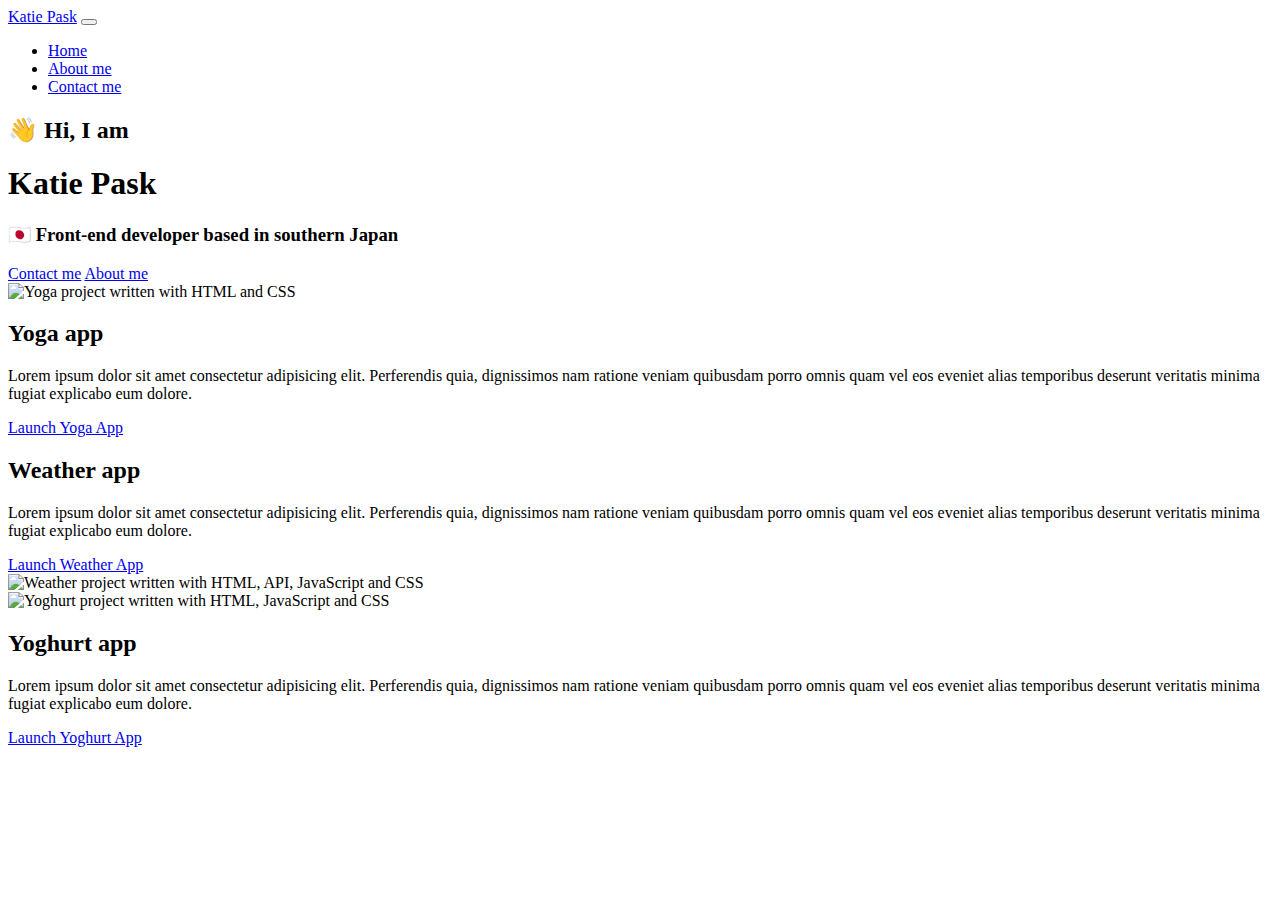
==== index.html @ 1fe474e4 "Initial upload" ====
<!DOCTYPE html>
<html lang="en">
  <head>
    <meta charset="UTF-8" />
    <meta http-equiv="X-UA-Compatible" content="IE=edge" />
    <meta name="viewport" content="width=device-width, initial-scale=1.0" />
    <meta
      name="description"
      content="Katie Pask -- front end developer based in Japan, skilled in HTML, CSS and JavaScript"
    />

    <title>Katie Pask - front end developer based in Japan</title>

    <link
      href="https://cdn.jsdelivr.net/npm/bootstrap@5.1.1/dist/css/bootstrap.min.css"
      rel="stylesheet"
      integrity="sha384-F3w7mX95PdgyTmZZMECAngseQB83DfGTowi0iMjiWaeVhAn4FJkqJByhZMI3AhiU"
      crossorigin="anonymous"
    />

    <script
      src="https://cdn.jsdelivr.net/npm/bootstrap@5.1.1/dist/js/bootstrap.bundle.min.js"
      integrity="sha384-/bQdsTh/da6pkI1MST/rWKFNjaCP5gBSY4sEBT38Q/9RBh9AH40zEOg7Hlq2THRZ"
      crossorigin="anonymous"
    ></script>

    <link rel="stylesheet" href="style.css" />
  </head>

  <body>
    <nav class="navbar navbar-expand-lg navbar-light bg-light fixed-top">
      <div class="container">
        <a class="navbar-brand" href="index.html">Katie Pask</a>
        <button
          class="navbar-toggler"
          type="button"
          data-bs-toggle="collapse"
          data-bs-target="#navbarNav"
          aria-controls="navbarNav"
          aria-expanded="false"
          aria-label="Toggle navigation"
        >
          <span class="navbar-toggler-icon"></span>
        </button>
        <div class="collapse navbar-collapse" id="navbarNav">
          <ul class="navbar-nav">
            <li class="nav-item">
              <a class="nav-link active" aria-current="page" href="index.html"
                >Home</a
              >
            </li>
            <li class="nav-item">
              <a class="nav-link" href="about.html">About me</a>
            </li>
            <li class="nav-item">
              <a class="nav-link" href="about.html#contact">Contact me</a>
            </li>
          </ul>
        </div>
      </div>
    </nav>
    <h2 class="text-center">👋 Hi, I am</h2>
    <h1 class="text-center">Katie Pask</h1>
    <h3 class="text-center">🇯🇵 Front-end developer based in southern Japan</h3>
    <div class="navigation-links mb-5">
      <a href="about.html#contact" class="primary-link">Contact me</a>
      <a href="about.html" class="secondary-link">About me</a>
    </div>
    <div class="container">
      <div class="row">
        <div class="col-md-6">
          <img
            src="images/yoga.png"
            alt="Yoga project written with HTML and CSS"
            class="img-fluid rounded"
          />
        </div>
        <div class="col-md-6">
          <h2 class="mb-3 left-align">Yoga app</h2>
          <p>
            Lorem ipsum dolor sit amet consectetur adipisicing elit. Perferendis
            quia, dignissimos nam ratione veniam quibusdam porro omnis quam vel
            eos eveniet alias temporibus deserunt veritatis minima fugiat
            explicabo eum dolore.
          </p>
          <div class="mt-5">
            <a href="#" class="primary-link">Launch Yoga App</a>
          </div>
        </div>
      </div>
      <div class="row mt-5">
        <div class="col-md-6">
          <h2 class="mb-3 left-align">Weather app</h2>
          <p>
            Lorem ipsum dolor sit amet consectetur adipisicing elit. Perferendis
            quia, dignissimos nam ratione veniam quibusdam porro omnis quam vel
            eos eveniet alias temporibus deserunt veritatis minima fugiat
            explicabo eum dolore.
          </p>
          <div class="mb-5 mt-5">
            <a href="#" class="primary-link">Launch Weather App</a>
          </div>
        </div>
        <div class="col-md-6">
          <img
            src="images/weather.png"
            alt="Weather project written with HTML, API, JavaScript and CSS"
            class="img-fluid rounded"
          />
        </div>
      </div>
      <div class="row mt-5">
        <div class="col-md-6">
          <img
            src="images/yogurt.png"
            alt="Yoghurt project written with HTML, JavaScript and CSS"
            class="img-fluid rounded"
          />
        </div>
        <div class="col-md-6">
          <h2 class="mb-3 left-align">Yoghurt app</h2>
          <p>
            Lorem ipsum dolor sit amet consectetur adipisicing elit. Perferendis
            quia, dignissimos nam ratione veniam quibusdam porro omnis quam vel
            eos eveniet alias temporibus deserunt veritatis minima fugiat
            explicabo eum dolore.
          </p>
          <div class="mt-5">
            <a href="#" class="primary-link">Launch Yoghurt App</a>
          </div>
        </div>
      </div>
    </div>
  </body>
</html>
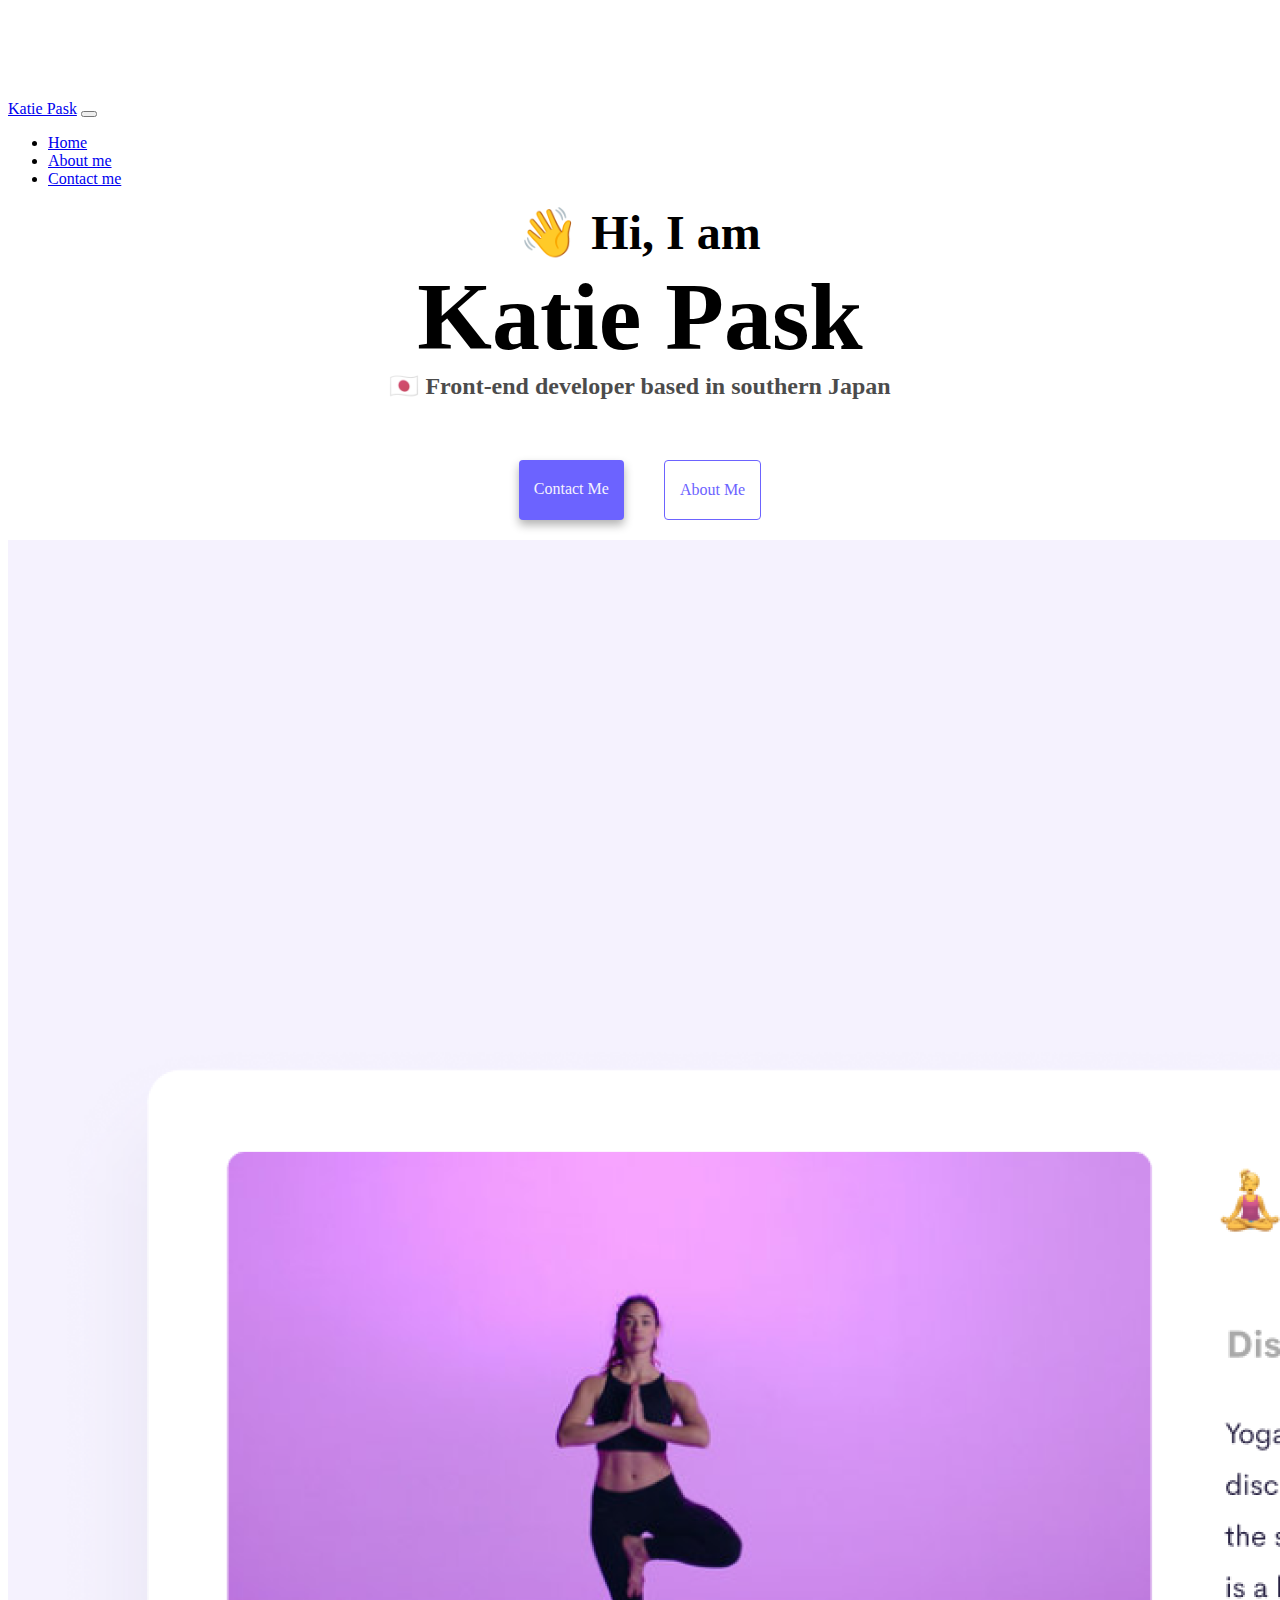
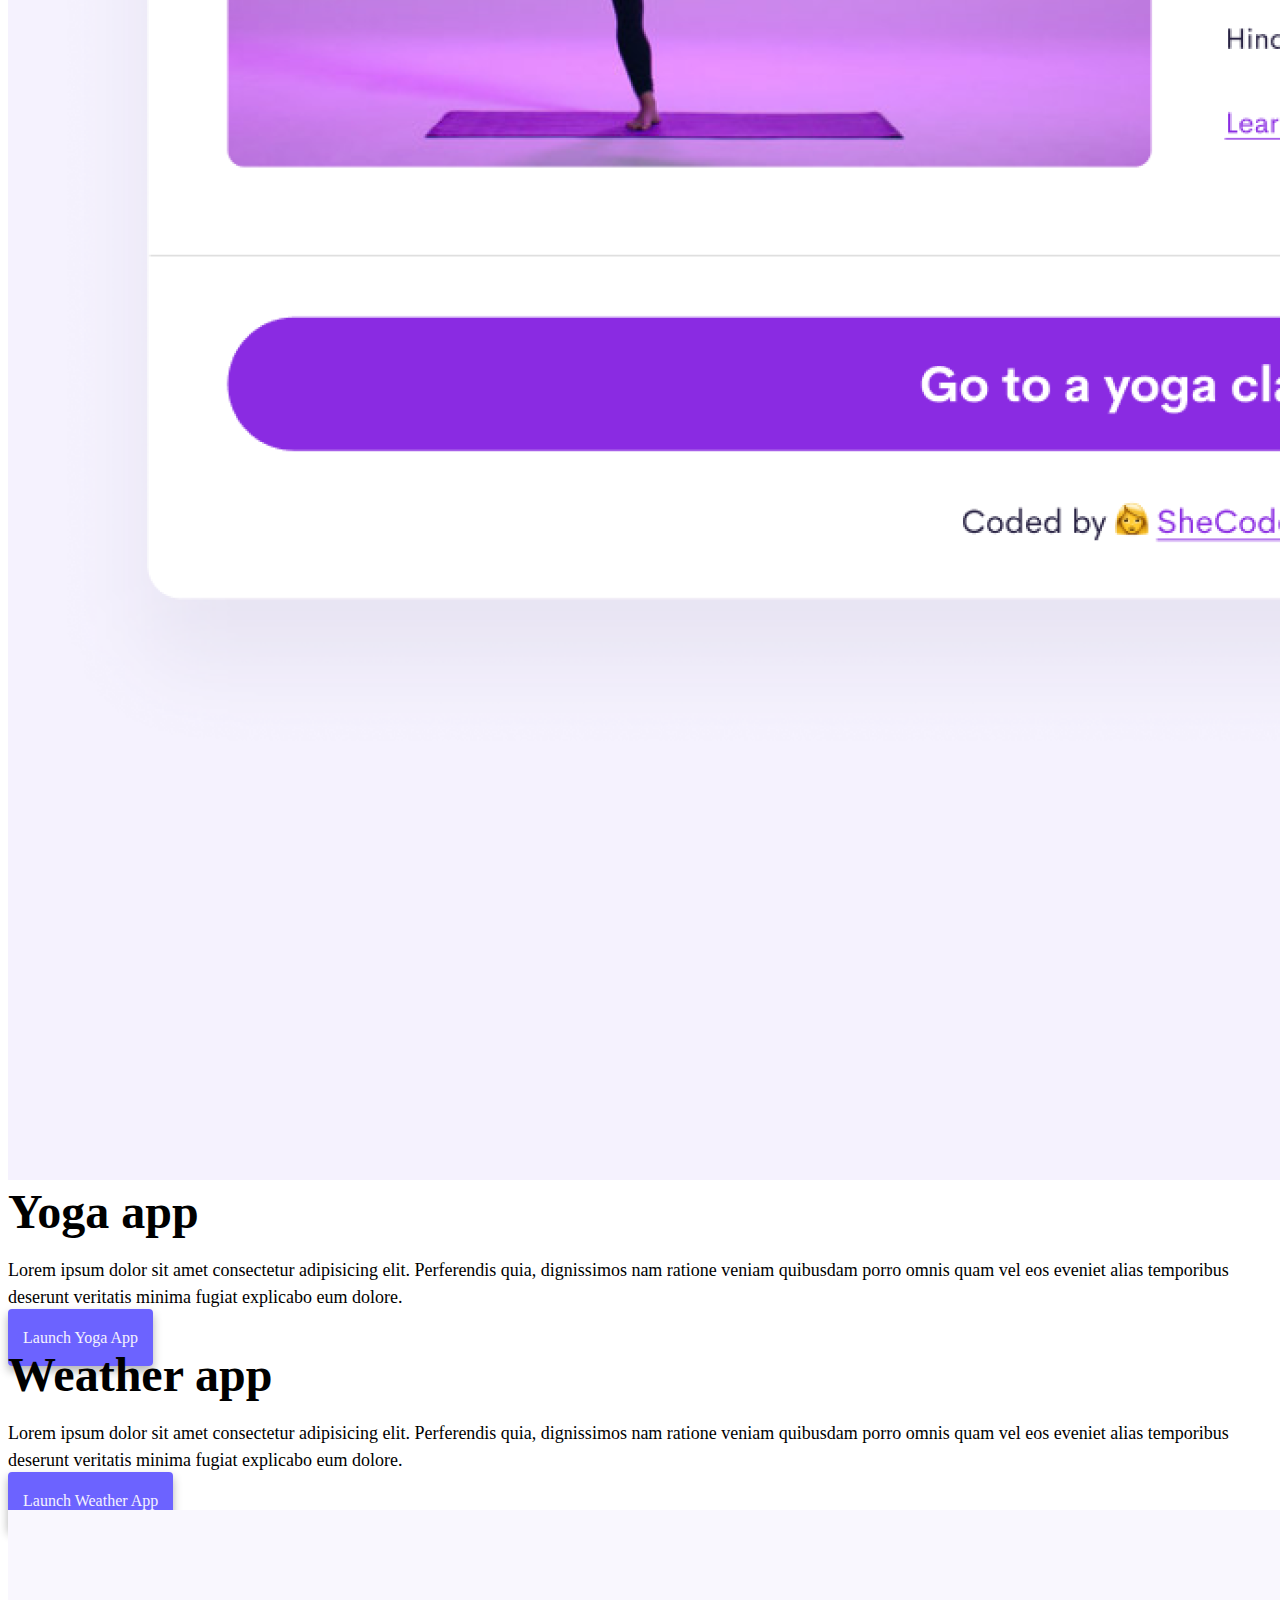
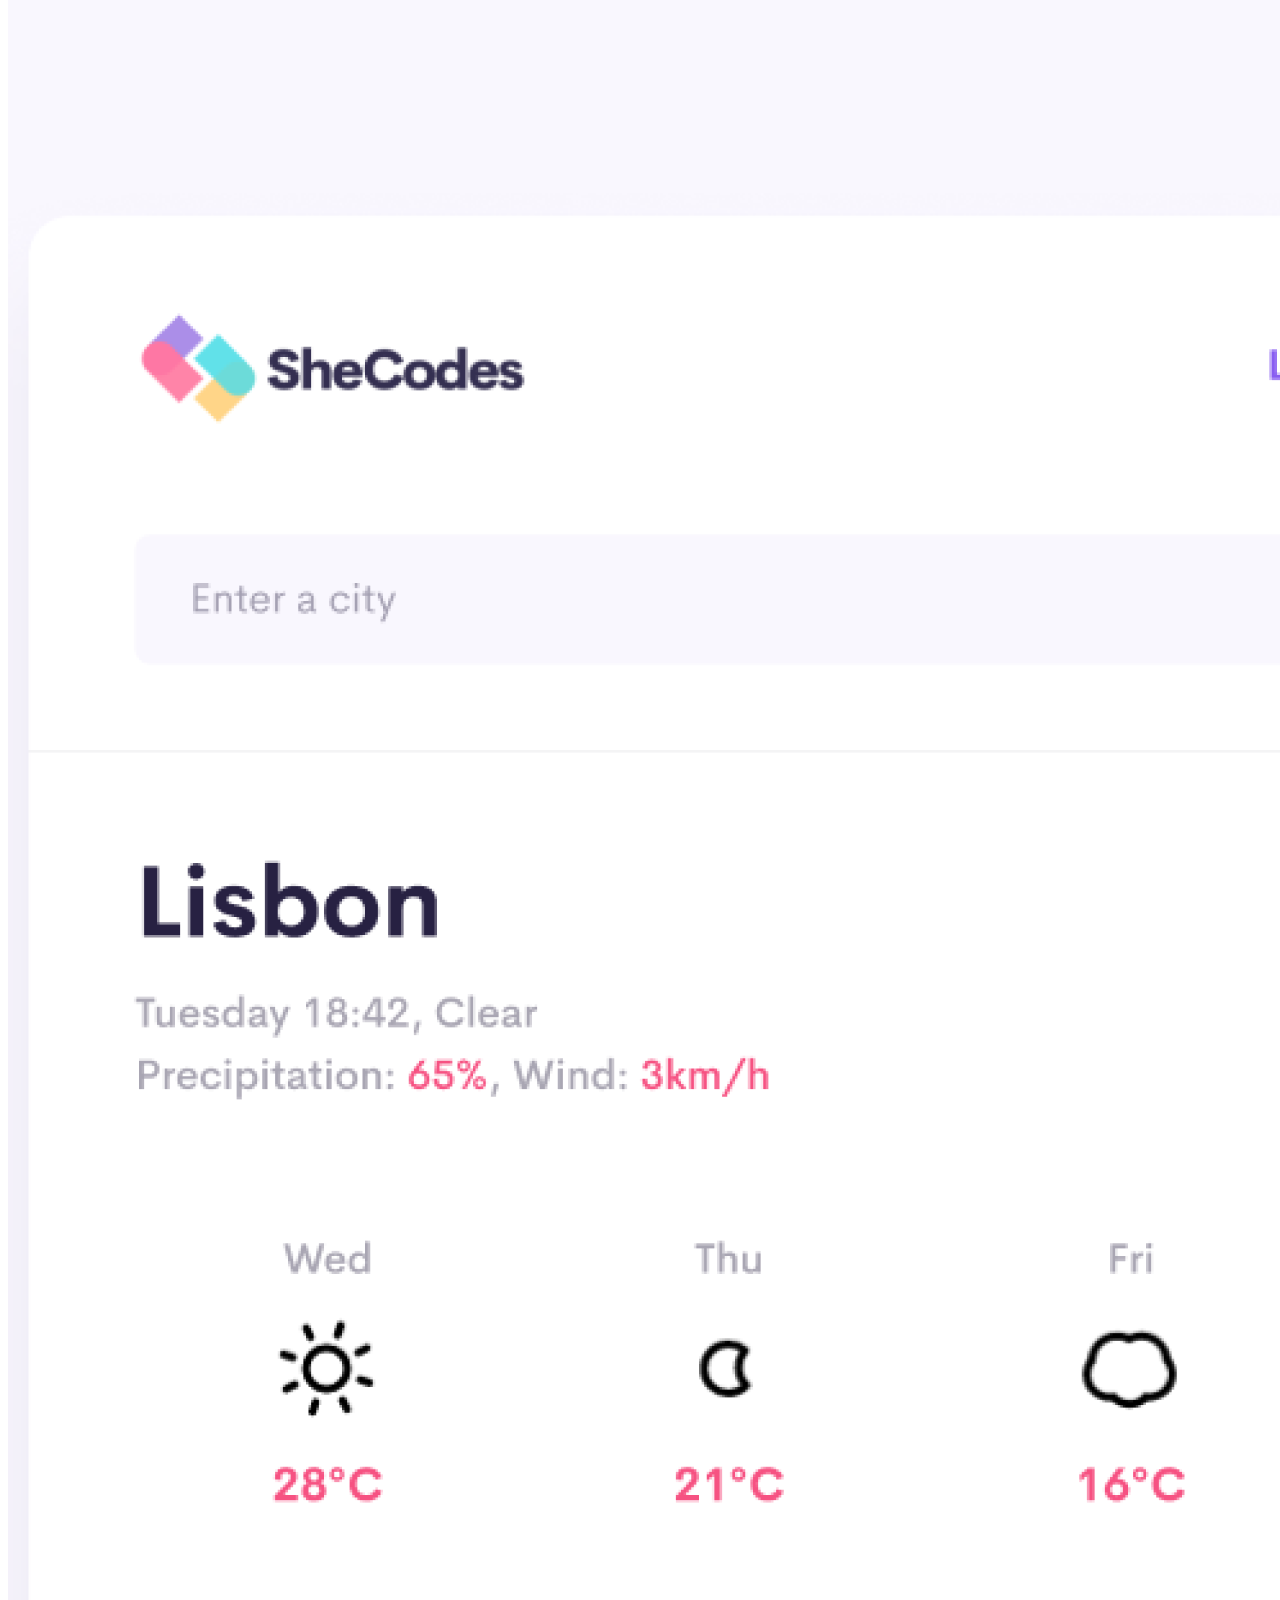
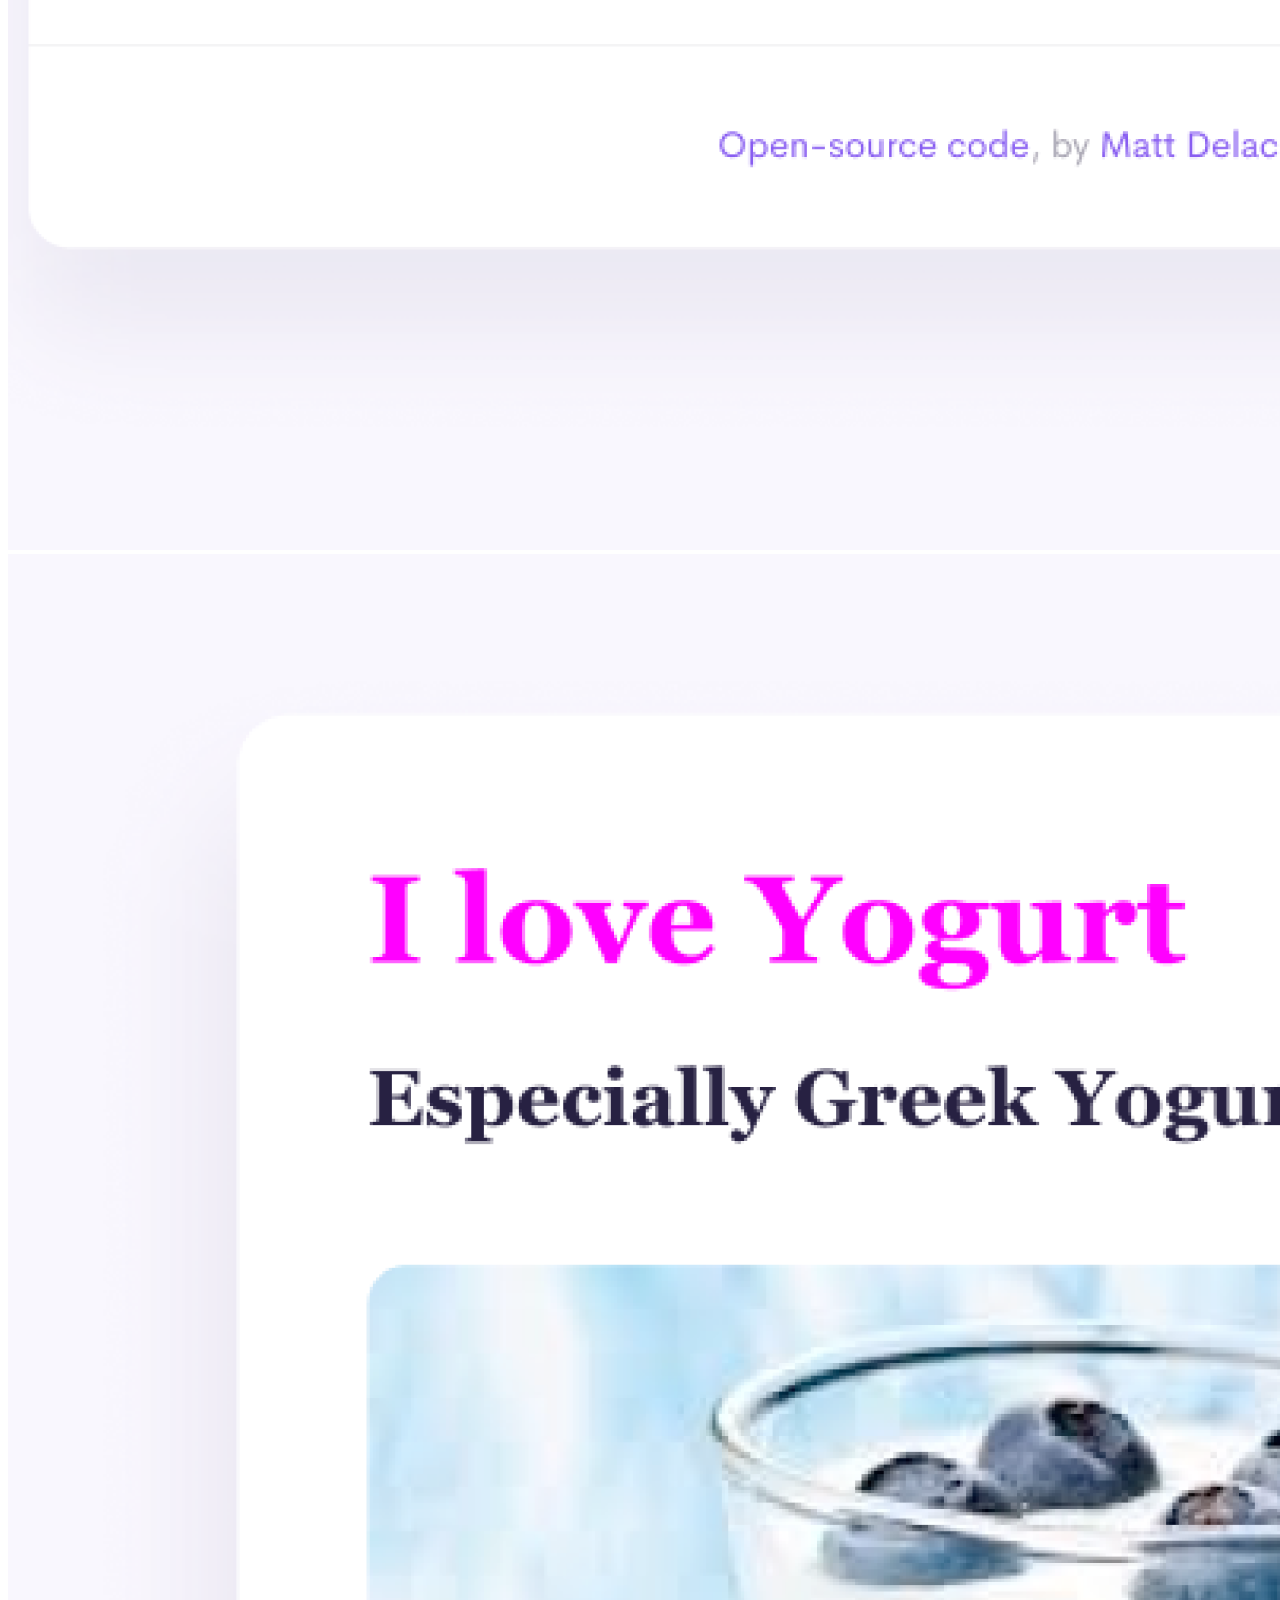
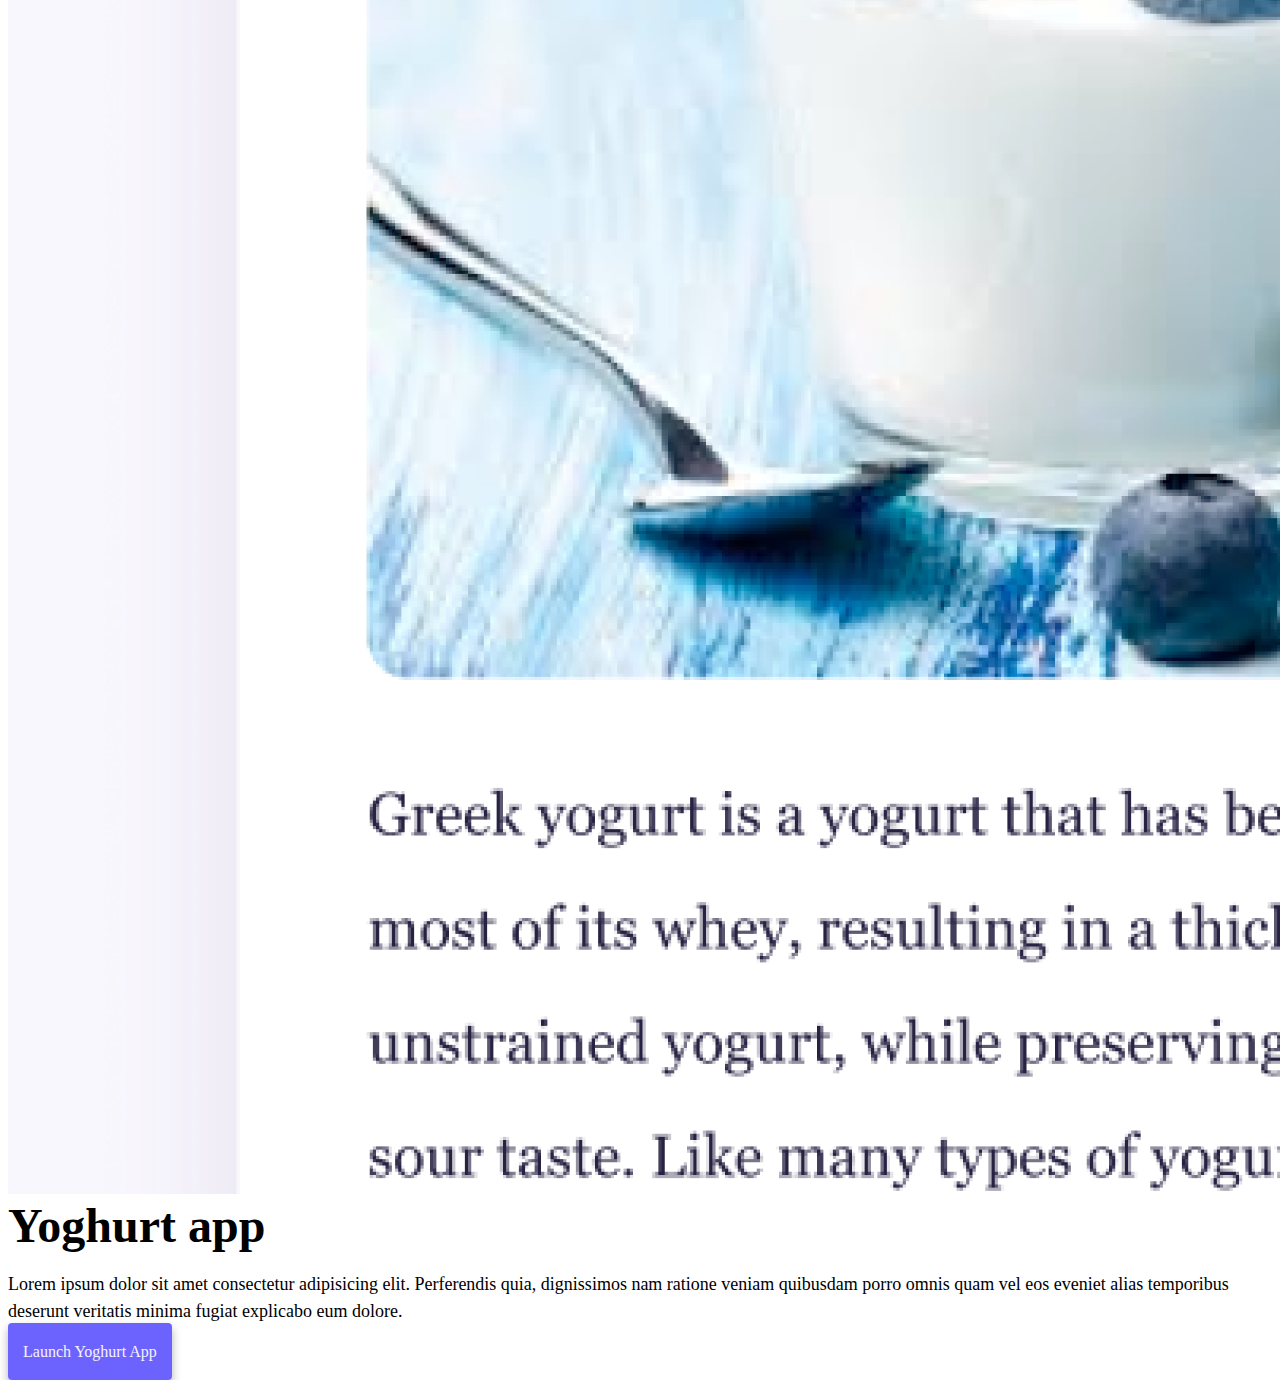
==== commit f3df2148: "added images" ====
--- a/index.html
+++ b/index.html
@@ -24,7 +24,7 @@
       crossorigin="anonymous"
     ></script>
 
-    <link rel="stylesheet" href="style.css" />
+    <link rel="stylesheet" href="src/style.css" />
   </head>
 
   <body>
--- a/src/style.css
+++ b/src/style.css
@@ -0,0 +1,94 @@
+:root {
+  --primary-color: #6c63ff;
+  --secondary-color: #f5f2fe;
+  --box-shadow: 0 5px 10px rgba(0, 0, 0, 0.3);
+}
+
+body {
+  margin-top: 100px;
+}
+
+h1,
+h2,
+h3 {
+  text-align: center;
+  margin: 0;
+}
+
+h1 {
+  font-size: 96px;
+}
+
+h2 {
+  font-size: 48px;
+}
+
+h3 {
+  font-size: 24px;
+  opacity: 0.7;
+}
+
+p {
+  border-radius: 4px;
+  font-size: 18px;
+  line-height: 1.5;
+}
+
+.left-align {
+  text-align: left;
+}
+
+.navigation-links {
+  display: flex;
+  margin-top: 40px;
+  justify-content: center;
+}
+
+.navigation-links a {
+  margin: 20px;
+}
+
+.primary-link {
+  border-radius: 4px;
+  padding: 20px 15px;
+  text-decoration: none;
+  text-transform: capitalize;
+  background: var(--primary-color);
+  box-shadow: var(--box-shadow);
+  color: var(--secondary-color);
+}
+
+.secondary-link {
+  border-radius: 4px;
+  padding: 20px 15px;
+  text-decoration: none;
+  text-transform: capitalize;
+  color: var(--primary-color);
+  border: 1px solid var(--primary-color);
+}
+
+.homepage-link {
+  color: var(--primary-color);
+  text-align: center;
+  display: block;
+}
+
+.about-paragraphs {
+  margin: 30px 0;
+}
+
+.about-paragraphs p {
+  margin: 10px;
+}
+
+.email-link {
+  display: flex;
+  justify-content: center;
+  color: var(--primary-color);
+  font-size: 28px;
+  text-decoration: none;
+}
+
+.email-link:hover {
+  text-decoration: underline;
+}
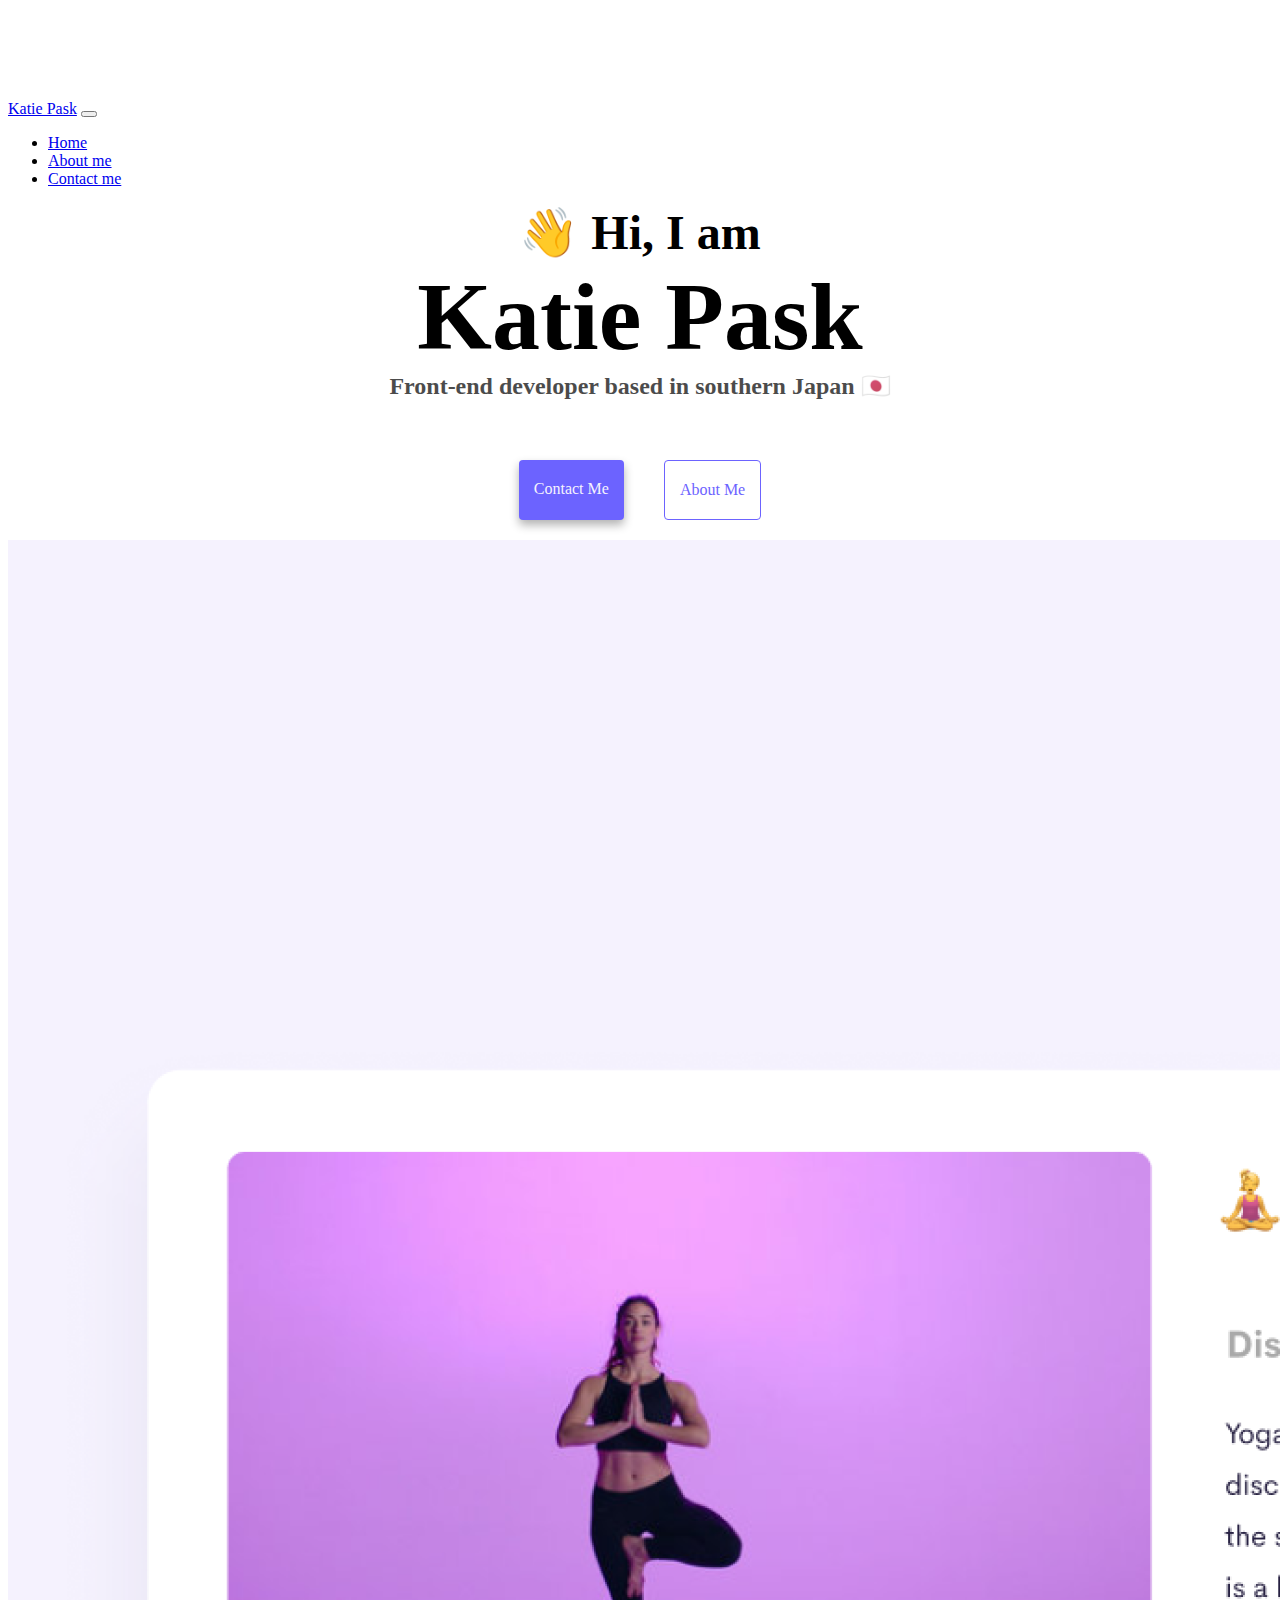
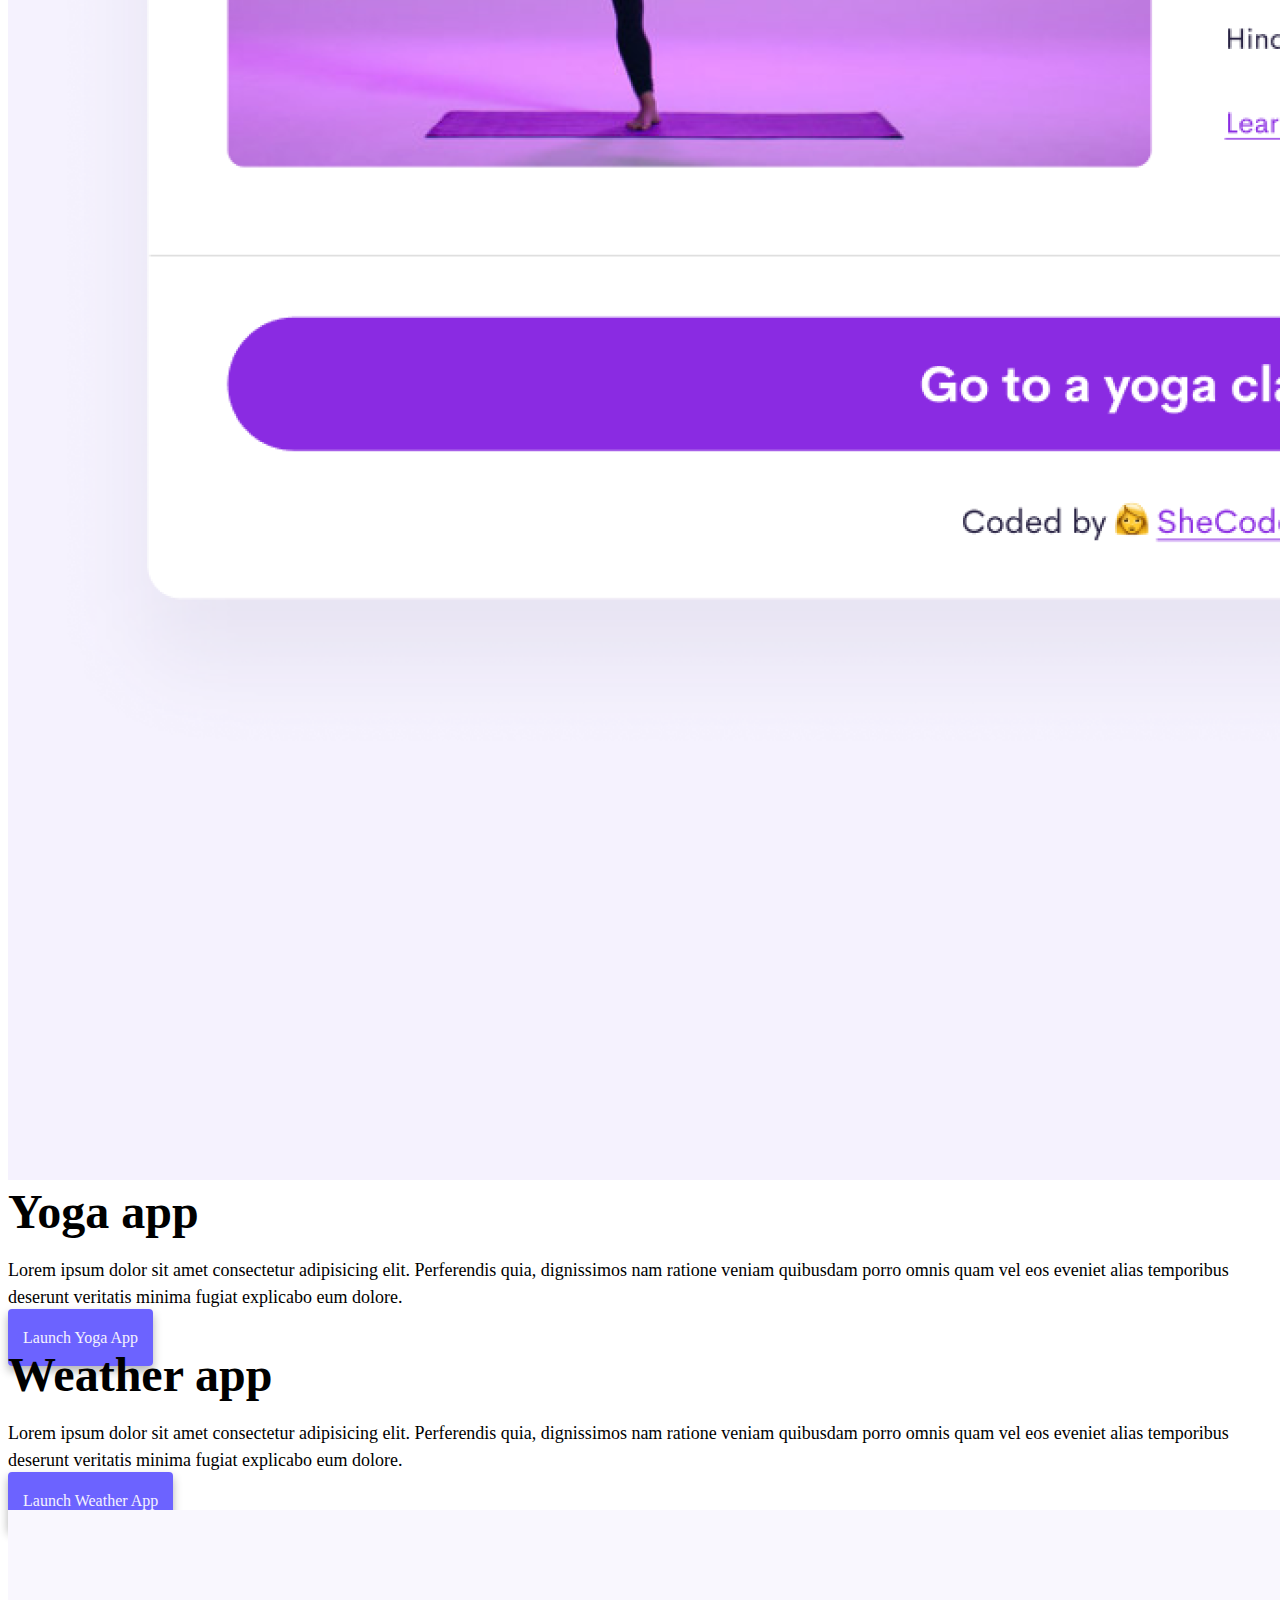
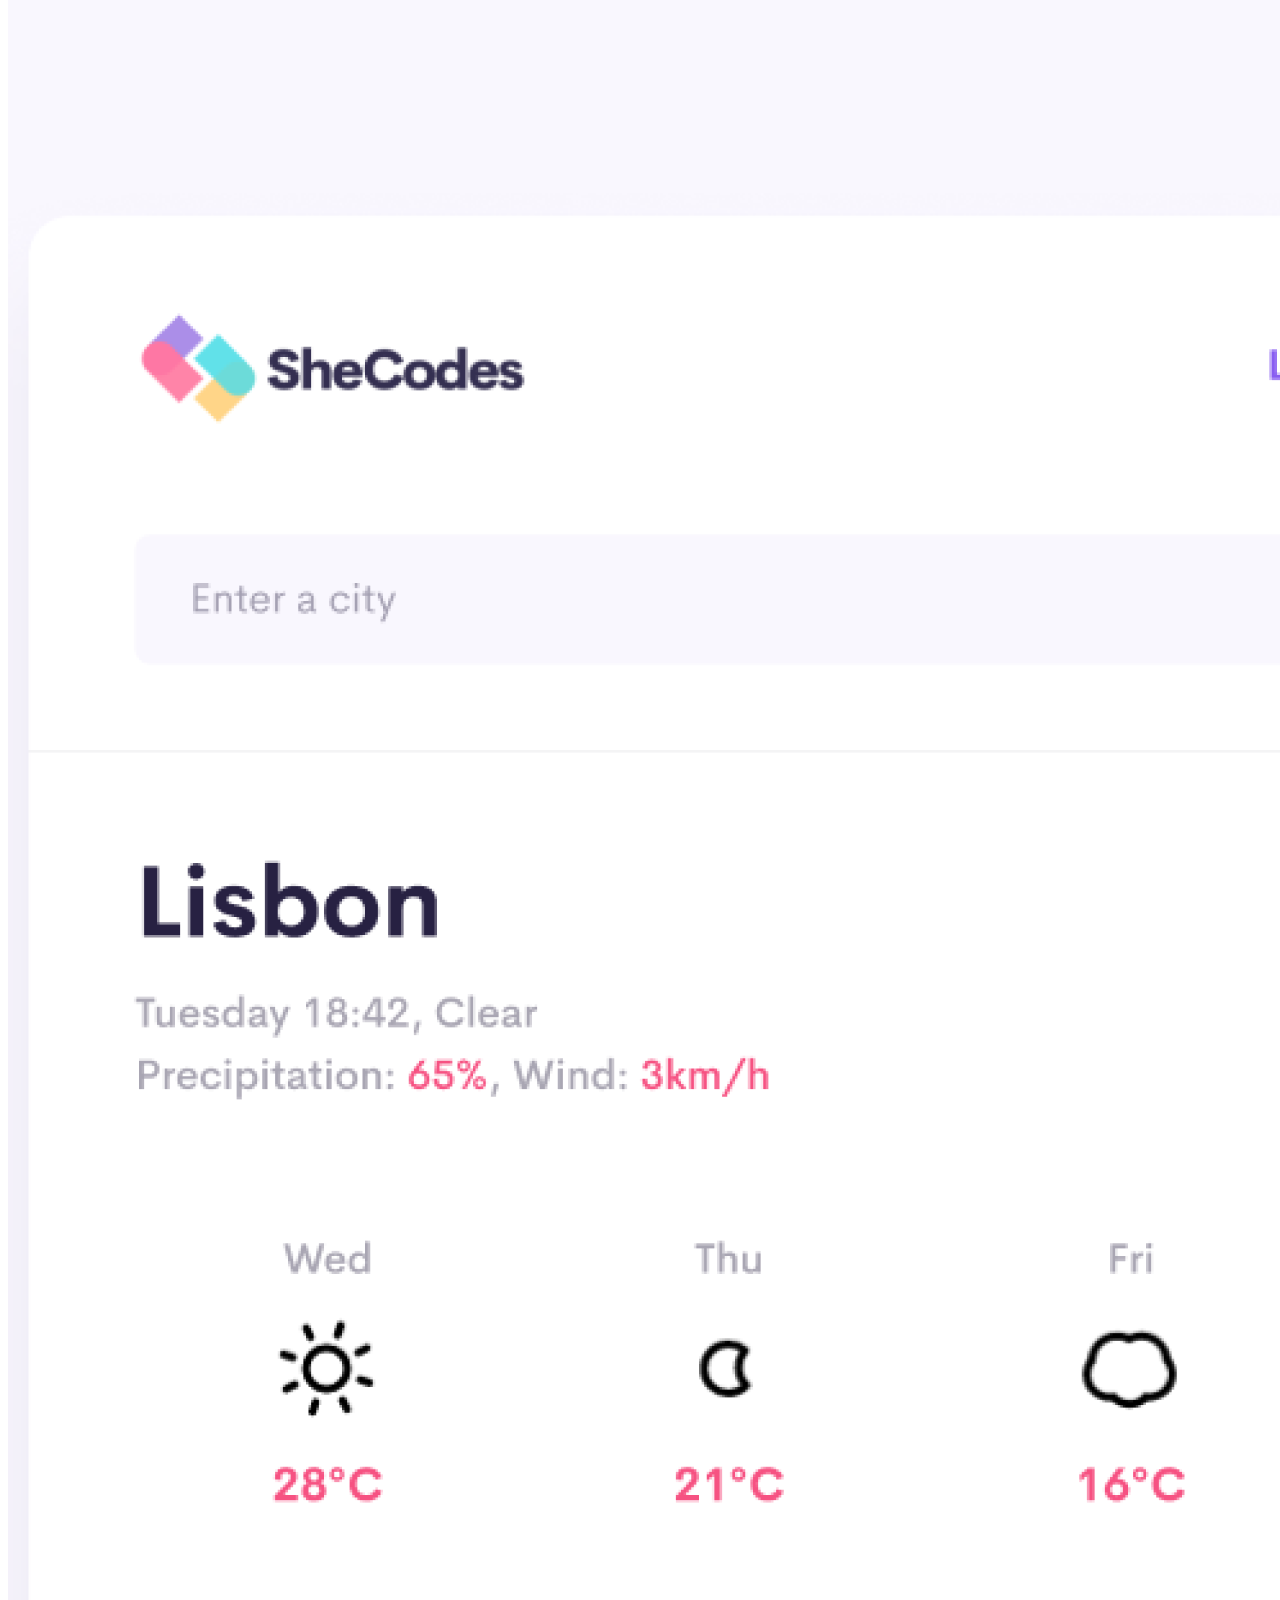
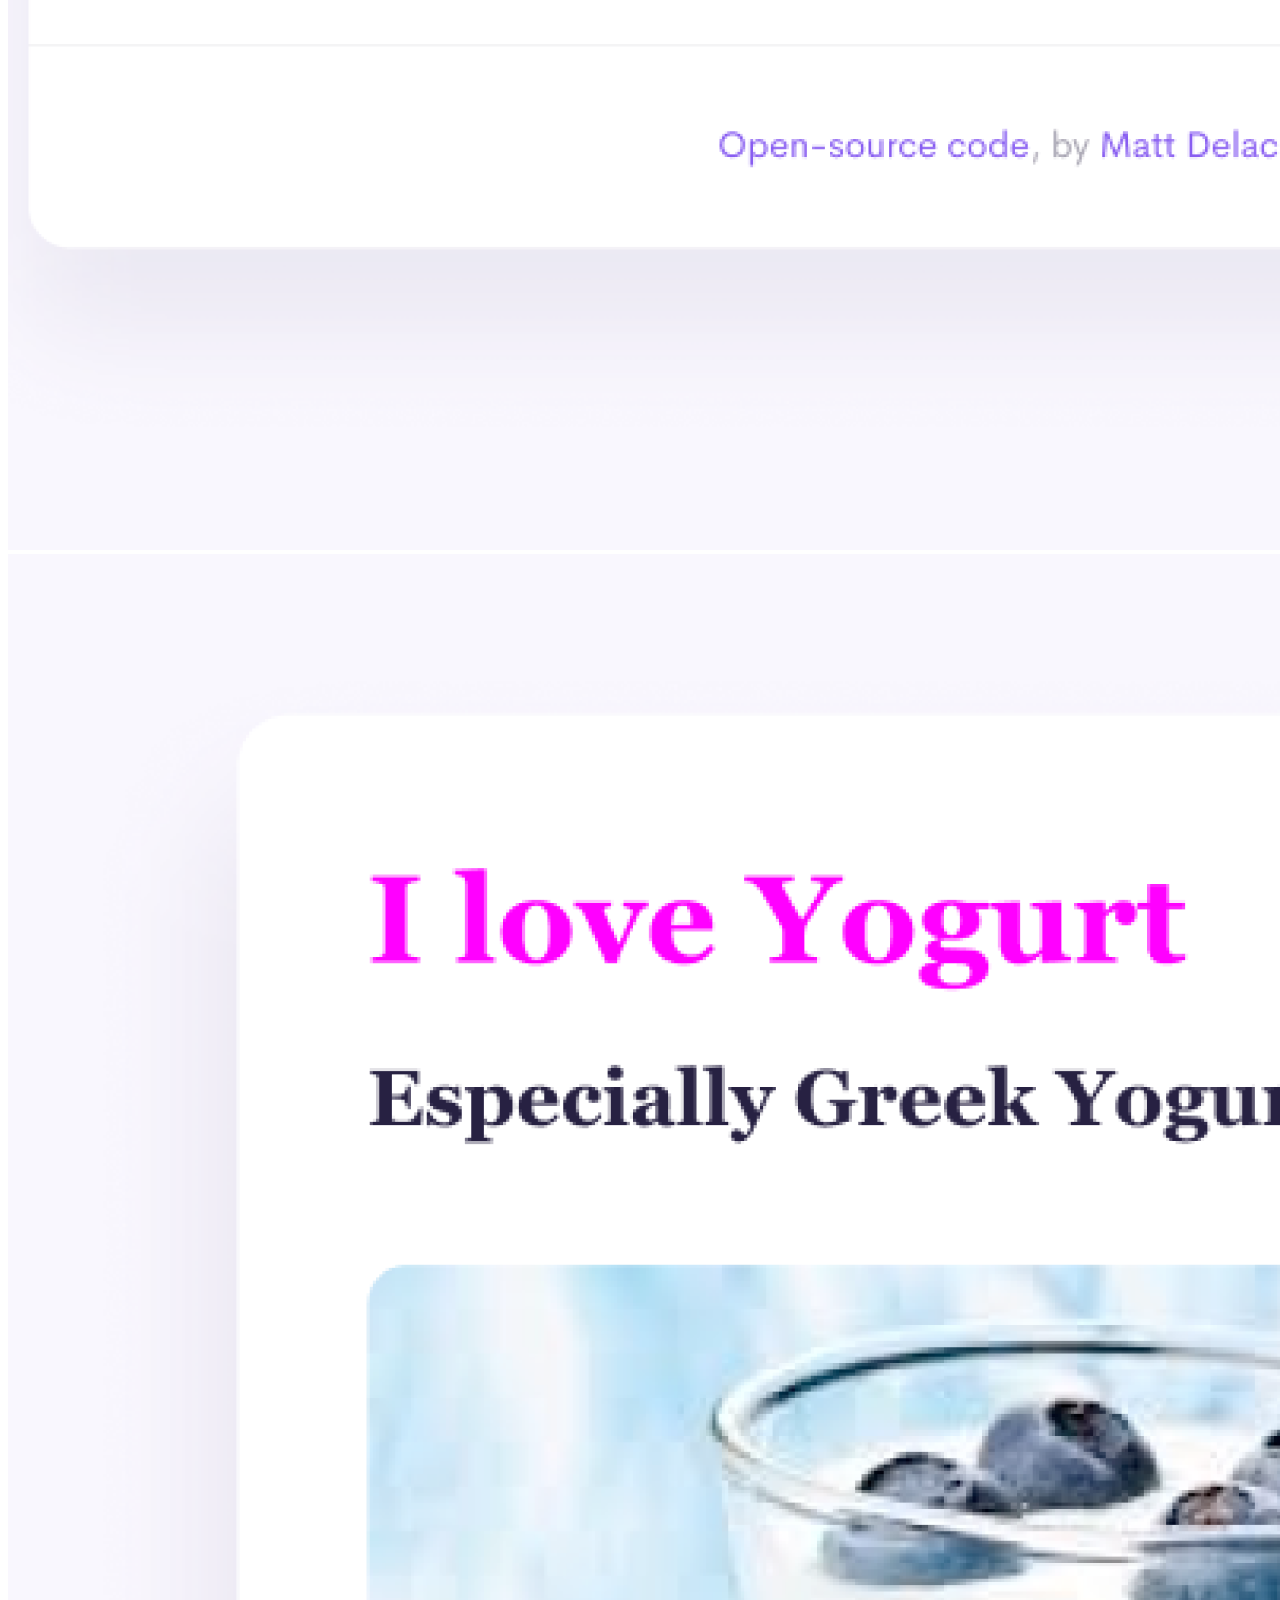
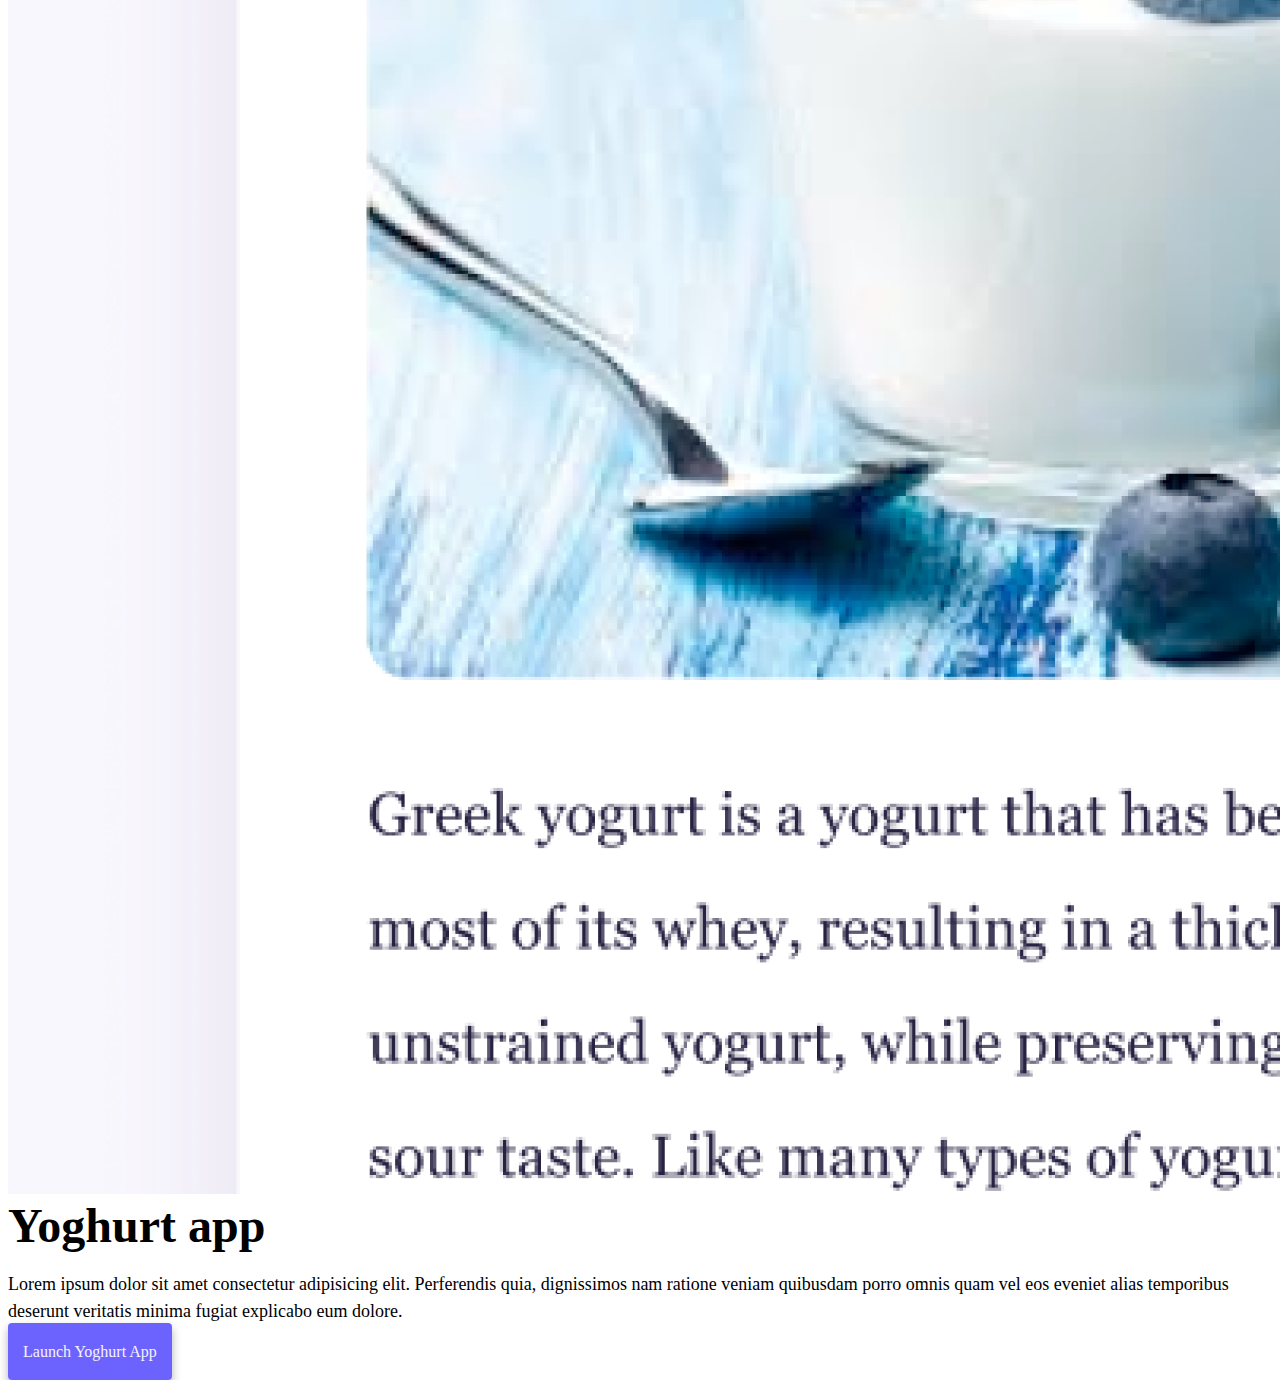
==== commit 9933ffd7: "Added SEO updates" ====
--- a/index.html
+++ b/index.html
@@ -6,7 +6,7 @@
     <meta name="viewport" content="width=device-width, initial-scale=1.0" />
     <meta
       name="description"
-      content="Katie Pask -- front end developer based in Japan, skilled in HTML, CSS and JavaScript"
+      content="Katie Pask -- front end developer based in Japan, skilled in HTML, CSS and JavaScript. Check out my portfolio of projects and let's get in touch."
     />
 
     <title>Katie Pask - front end developer based in Japan</title>
@@ -61,10 +61,17 @@
     </nav>
     <h2 class="text-center">👋 Hi, I am</h2>
     <h1 class="text-center">Katie Pask</h1>
-    <h3 class="text-center">🇯🇵 Front-end developer based in southern Japan</h3>
+    <h3>Front-end developer based in southern Japan 🇯🇵</h3>
     <div class="navigation-links mb-5">
-      <a href="about.html#contact" class="primary-link">Contact me</a>
-      <a href="about.html" class="secondary-link">About me</a>
+      <a
+        href="about.html#contact"
+        class="primary-link"
+        title="Contact Katie Pask"
+        >Contact me</a
+      >
+      <a href="about.html" class="secondary-link" title="About Katie Pask"
+        >About me</a
+      >
     </div>
     <div class="container">
       <div class="row">
@@ -72,11 +79,11 @@
           <img
             src="images/yoga.png"
             alt="Yoga project written with HTML and CSS"
-            class="img-fluid rounded"
+            class="img-fluid rounded mainImg"
           />
         </div>
         <div class="col-md-6">
-          <h2 class="mb-3 left-align">Yoga app</h2>
+          <h2 class="mb-3 left-align headingDescription">Yoga app</h2>
           <p>
             Lorem ipsum dolor sit amet consectetur adipisicing elit. Perferendis
             quia, dignissimos nam ratione veniam quibusdam porro omnis quam vel
@@ -84,13 +91,13 @@
             explicabo eum dolore.
           </p>
           <div class="mt-5">
-            <a href="#" class="primary-link">Launch Yoga App</a>
+            <a href="#" class="primary-link buttonLink">Launch Yoga App</a>
           </div>
         </div>
       </div>
       <div class="row mt-5">
         <div class="col-md-6">
-          <h2 class="mb-3 left-align">Weather app</h2>
+          <h2 class="mb-3 left-align headingDescription">Weather app</h2>
           <p>
             Lorem ipsum dolor sit amet consectetur adipisicing elit. Perferendis
             quia, dignissimos nam ratione veniam quibusdam porro omnis quam vel
@@ -98,14 +105,14 @@
             explicabo eum dolore.
           </p>
           <div class="mb-5 mt-5">
-            <a href="#" class="primary-link">Launch Weather App</a>
+            <a href="#" class="primary-link buttonLink">Launch Weather App</a>
           </div>
         </div>
         <div class="col-md-6">
           <img
             src="images/weather.png"
             alt="Weather project written with HTML, API, JavaScript and CSS"
-            class="img-fluid rounded"
+            class="img-fluid rounded mainImg"
           />
         </div>
       </div>
@@ -114,11 +121,11 @@
           <img
             src="images/yogurt.png"
             alt="Yoghurt project written with HTML, JavaScript and CSS"
-            class="img-fluid rounded"
+            class="img-fluid rounded mainImg"
           />
         </div>
         <div class="col-md-6">
-          <h2 class="mb-3 left-align">Yoghurt app</h2>
+          <h2 class="mb-3 left-align headingDescription">Yoghurt app</h2>
           <p>
             Lorem ipsum dolor sit amet consectetur adipisicing elit. Perferendis
             quia, dignissimos nam ratione veniam quibusdam porro omnis quam vel
@@ -126,7 +133,7 @@
             explicabo eum dolore.
           </p>
           <div class="mt-5">
-            <a href="#" class="primary-link">Launch Yoghurt App</a>
+            <a href="#" class="primary-link buttonLink">Launch Yoghurt App</a>
           </div>
         </div>
       </div>
--- a/src/style.css
+++ b/src/style.css
@@ -92,3 +92,23 @@
 .email-link:hover {
   text-decoration: underline;
 }
+
+@media screen and (max-width: 630px) {
+  p {
+    text-align: center;
+  }
+
+  .buttonLink {
+    display: flex;
+    margin-top: 40px;
+    justify-content: center;
+  }
+
+  .headingDescription {
+    text-align: center;
+  }
+
+  .mainImg {
+    display: none;
+  }
+}
